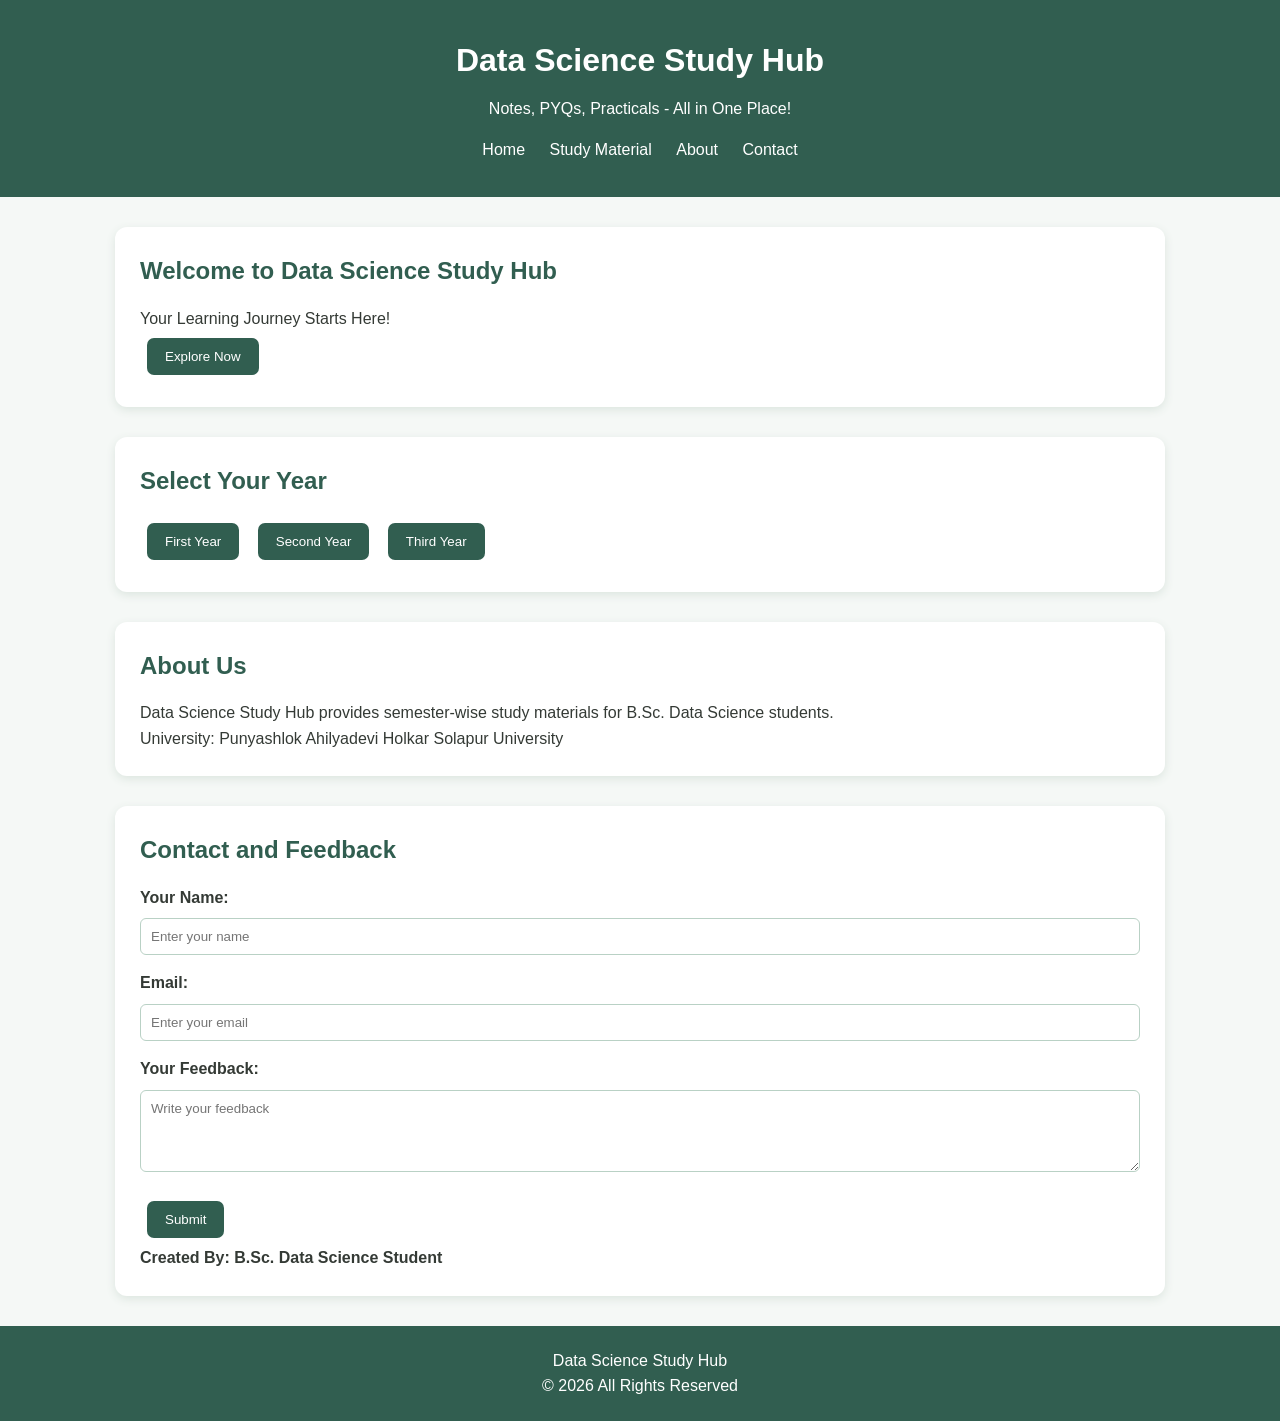
==== index.html @ 8c9cf2b0 "Rename homepage.html to index.html" ====
<!DOCTYPE html>
<html>

<head>
    <meta charset="UTF-8">
    <meta name="viewport" content="width=device-width, initial-scale=1.0">
    <title>Data Science Study Hub</title>
    <link rel="stylesheet" href="style.css">
</head>

<body>

    <header>
        <h1>Data Science Study Hub</h1>
        <p>Notes, PYQs, Practicals - All in One Place!</p>

        <nav>
            <a href="#home">Home</a>
            <a href="#study">Study Material</a>
            <a href="#about">About</a>
            <a href="#contact">Contact</a>
        </nav>
    </header>

    <!-- HOME -->
    <section id="home">
        <h2>Welcome to Data Science Study Hub</h2>
        <p>Your Learning Journey Starts Here!</p>
        <button onclick="showStudy()">Explore Now</button>
    </section>

    <!-- STUDY MATERIAL -->
    <section id="study">

        <div id="year-box">
            <h2>Select Your Year</h2>

            <button onclick="showYear('FY')">First Year</button>
            <button onclick="showYear('SY')">Second Year</button>
            <button onclick="showYear('TY')">Third Year</button>
        </div>

        <!-- WORKSPACE -->
        <div id="workspace" class="hidden">

            <button onclick="goBack()">← Back</button>

            <h2 id="year-title"></h2>

            <!-- SEMESTERS -->
            <div id="semester-box"></div>

            <!-- SUBJECTS AND MATERIALS -->
            <div id="study-layout" class="hidden">

                <div id="semester-content">
                    <h3>Subjects</h3>
                    <p>Select a semester.</p>
                </div>

                <div id="materials">
                    <h3>Study Material</h3>
                    <p>Select a subject to view materials.</p>
                </div>

            </div>

        </div>

    </section>

    <!-- ABOUT -->
    <section id="about">
        <h2>About Us</h2>
        <p>
            Data Science Study Hub provides semester-wise
            study materials for B.Sc. Data Science students.
        </p>
        <p>University: Punyashlok Ahilyadevi Holkar Solapur University</p>
    </section>

    <!-- CONTACT -->
    <section id="contact">
        <h2>Contact and Feedback</h2>

        <form>
            <label>Your Name:</label>
            <input type="text" placeholder="Enter your name">

            <label>Email:</label>
            <input type="email" placeholder="Enter your email">

            <label>Your Feedback:</label>
            <textarea rows="4" placeholder="Write your feedback"></textarea>

            <button type="button">Submit</button>
        </form>

        <h4>Created By: B.Sc. Data Science Student</h4>
    </section>

    <footer>
        <p>Data Science Study Hub</p>
        <p>© 2026 All Rights Reserved</p>
    </footer>

    <script src="script.js"></script>

</body>
</html>
---- style.css ----
* {
    margin: 0;
    padding: 0;
    box-sizing: border-box;
}

body {
    font-family: Arial, sans-serif;
    background-color: #F5F8F6;
    color: #343A35;
    line-height: 1.6;
}

header {
    background: #315E50;
    color: white;
    text-align: center;
    padding: 35px 20px;
}

header h1 {
    margin-bottom: 10px;
}

nav {
    margin-top: 15px;
}

nav a {
    color: white;
    text-decoration: none;
    margin: 10px;
}

section {
    width: 90%;
    max-width: 1050px;
    margin: 30px auto;
    padding: 25px;
    background: white;
    border-radius: 12px;
    box-shadow: 0 3px 10px #dce5df;
}

h2 {
    color: #315E50;
    margin-bottom: 15px;
}

button {
    background: #315E50;
    color: white;
    border: none;
    padding: 11px 18px;
    margin: 7px;
    border-radius: 7px;
    cursor: pointer;
}

button:hover {
    background: #527D6B;
}

.hidden {
    display: none;
}

#semester-box {
    margin-top: 20px;
}

#study-layout {
    display: flex;
    gap: 20px;
    margin-top: 25px;
    align-items: stretch;
}

#semester-content {
    flex: 1;
    background: #DDEAE5;
    padding: 20px;
    border-radius: 10px;
}

#materials {
    flex: 2;
    background: #F5F8F6;
    padding: 20px;
    border-radius: 10px;
}

#semester-content button {
    display: block;
    width: 95%;
    text-align: left;
}

input, textarea {
    width: 100%;
    padding: 10px;
    margin: 8px 0 15px;
    border: 1px solid #B9D1C5;
    border-radius: 6px;
    font-family: Arial;
}

label {
    font-weight: bold;
}

footer {
    background: #315E50;
    color: white;
    text-align: center;
    padding: 22px;
}

@media (max-width: 768px) {

    #study-layout {
        flex-direction: column;
    }

    #semester-content,
    #materials {
        width: 100%;
    }

    nav a {
        display: inline-block;
        margin: 5px;
    }

    section {
        width: 94%;
        padding: 18px;
    }
}
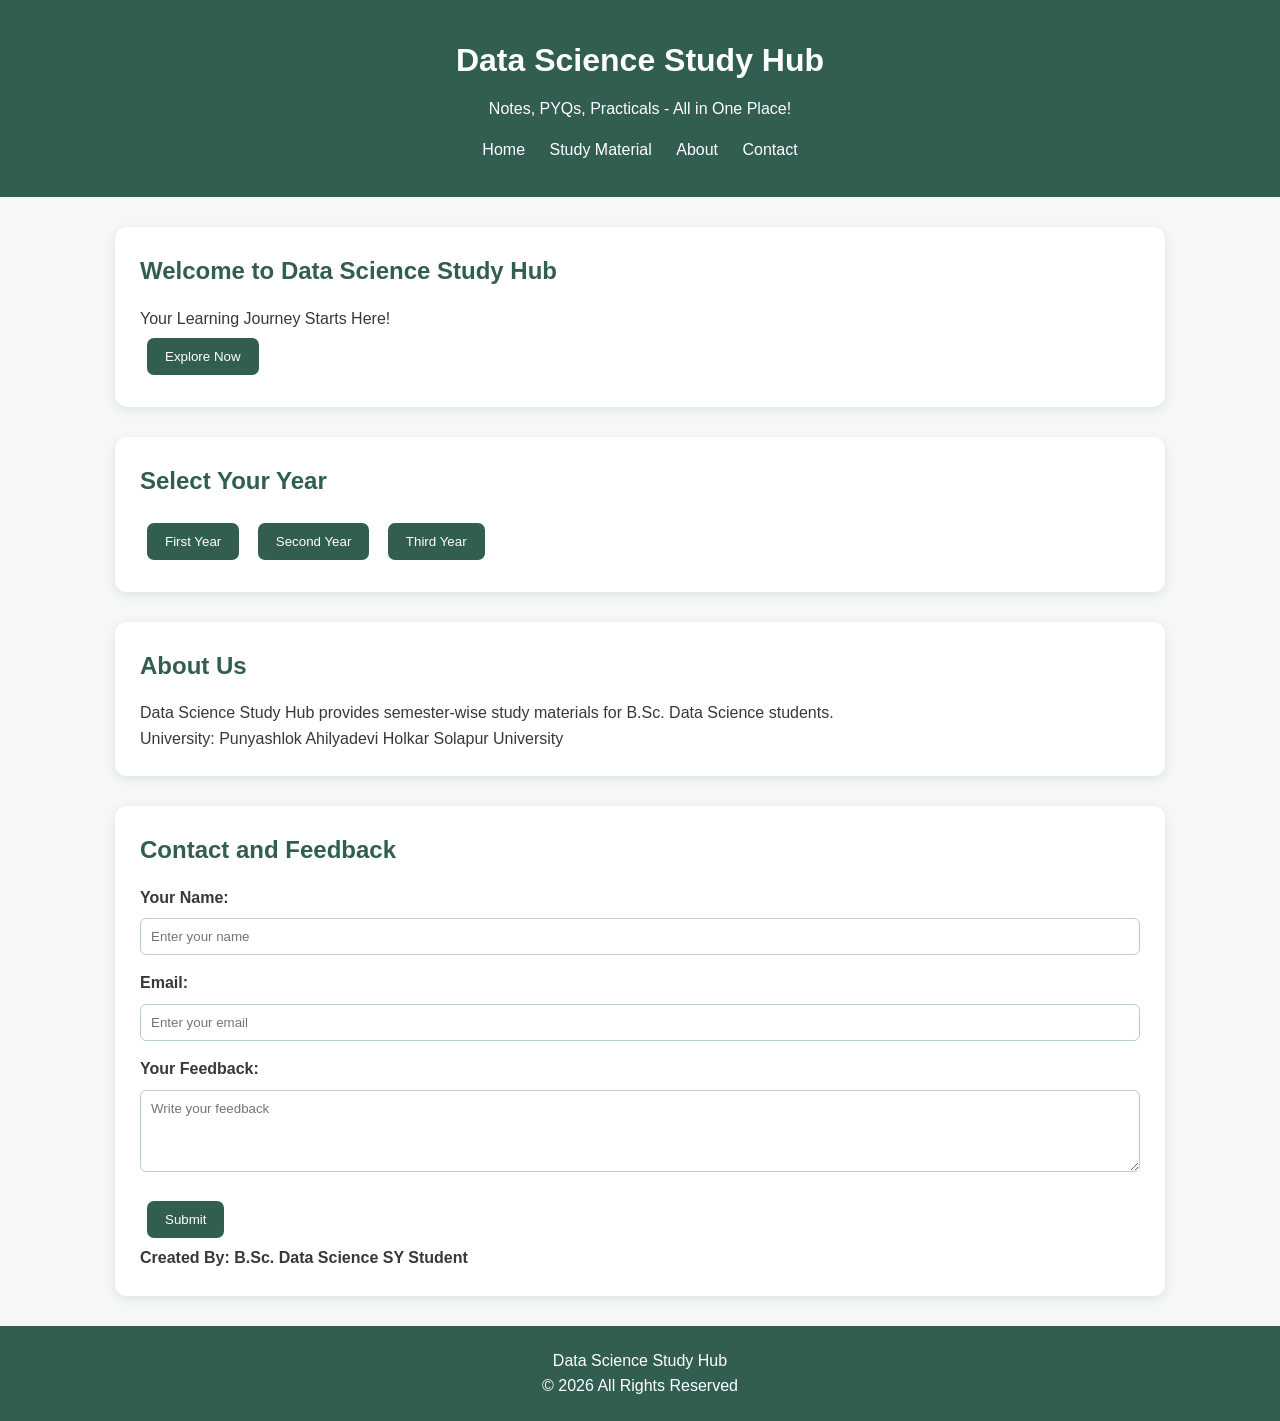
==== commit 6b9d16f3: "Add files via upload" ====
--- a/index.html
+++ b/index.html
@@ -6,6 +6,16 @@
     <meta name="viewport" content="width=device-width, initial-scale=1.0">
     <title>Data Science Study Hub</title>
     <link rel="stylesheet" href="style.css">
+    <meta property="og:type" content="website">
+
+    <meta property="og:title" content="Data Science Study Hub">
+
+    <meta property="og:description"
+        content="B.Sc. Data Science - Notes, PYQs, Practicals and Study Material in One Place.">
+
+    <meta property="og:url" content="https://kalungesanika-ux.github.io/data-science-study-hub/">
+
+    <meta property="og:image" content="https://kalungesanika-ux.github.io/data-science-study-hub/preview.png">
 </head>
 
 <body>
@@ -96,7 +106,7 @@
             <button type="button">Submit</button>
         </form>
 
-        <h4>Created By: B.Sc. Data Science Student</h4>
+        <h4>Created By: B.Sc. Data Science SY Student</h4>
     </section>
 
     <footer>
@@ -107,4 +117,5 @@
     <script src="script.js"></script>
 
 </body>
-</html>
+
+</html>
